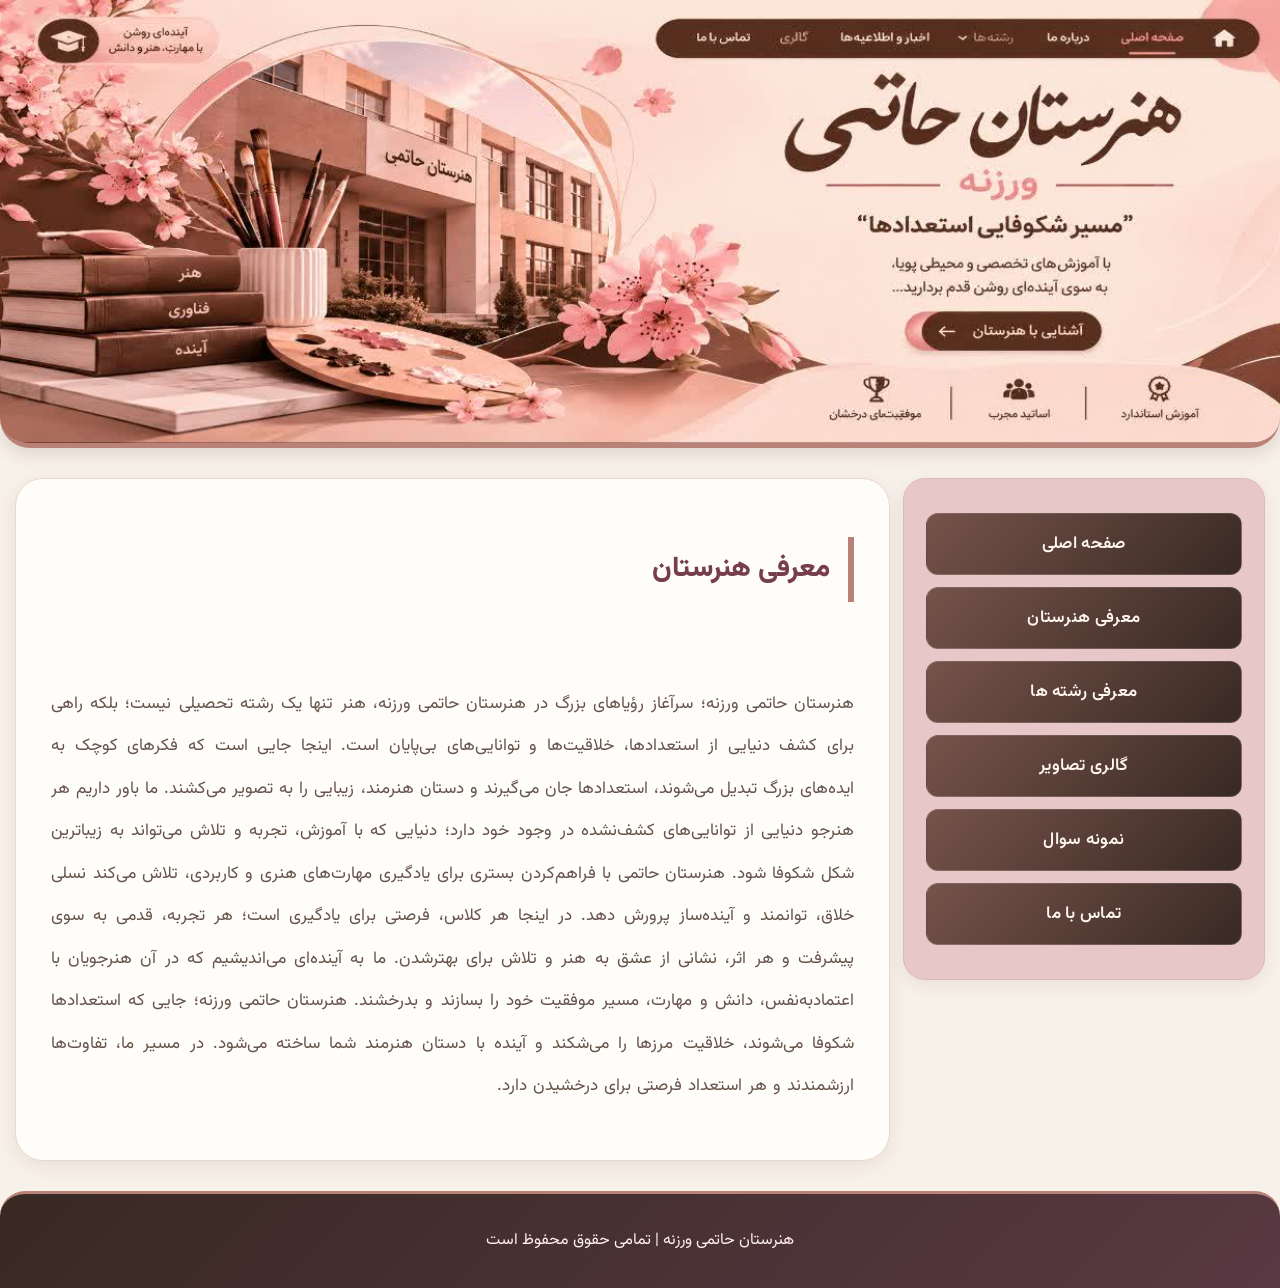
==== moarefi.html @ 298c004c "add my site" ====
<!doctype html>
<html>
<head>
	<link rel="preconnect" href="https://fonts.googleapis.com">
<link rel="preconnect" href="https://fonts.gstatic.com" crossorigin>
<link href="https://fonts.googleapis.com/css2?family=Vazirmatn:wght@400;500;600;700;800&display=swap" rel="stylesheet">
<meta charset="utf-8">
	    <meta name="viewport" content="width=device-width, initial-scale=1.0">

<title>معرفی هنرستان</title>
<style>
@charset "utf-8";

/* تنظیمات کلی سایت */
* {
    box-sizing: border-box;
}

body {
    font-family: 'Vazirmatn', Tahoma, sans-serif;
    font-style: normal;
    direction: rtl;
    min-height: 100vh;
    display: flex;
    flex-direction: column;
    margin: 0;
    padding: 0;
    width: 100%;
    background-color: #F8F1E9;
    color: #382923;
}

/* هدر سایت */
.header {
    width: 100%;
    height: clamp(250px, 35vw, 550px);
    background-image: url("banner.jfif");
    background-size: cover;
    background-repeat: no-repeat;
    background-position: center center;
    margin: 0;
    padding: 0;
    overflow: hidden;
    border-radius: 0 0 30px 30px;
    border-bottom: 5px solid #B98279;
    box-shadow: 0 5px 18px rgba(64, 37, 31, 0.15);
}

/* بخش اصلی */
.main {
    direction: rtl;
    width: 100%;
    display: flex;
    align-items: flex-start;
    gap: 1%;
    padding: 15px;
    flex: 1;
    flex-direction: row-reverse;
}

/* کادر محتوا */
.content {
    background-color: #fffdf9;
    width: 70%;
    min-height: 450px;
    padding: 35px;
    margin: 15px 0;
    text-align: justify;
    font-size: 17px;
    color: #66534b;
    border-radius: 28px;
    box-shadow: 0 5px 20px rgba(64, 37, 31, 0.08);
    line-height: 2.3;
    border: 1px solid #E8D8CC;
    transition: 0.3s ease;
}

/* عنوان های محتوا */
.content h2 {
    color: #763D4E;
    border-right: 6px solid #B98279;
    padding-right: 18px;
    font-size: 28px;
    font-weight: 800;
    margin-bottom: 25px;
}

/* متن ها */
.content p {
    font-size: 17px;
    font-weight: 400;
    line-height: 2.5;
    text-align: justify;
    word-spacing: 1px;
}

/* منوی کناری */
.menu {
    width: 29%;
    background-color: #E8C7C9;
    min-height: 430px;
    padding: 22px;
    margin-top: 15px;
    font-size: 17px;
    border-radius: 22px;
    box-shadow: 0 5px 18px rgba(64, 37, 31, 0.08);
    border: 1px solid #DDB9B9;
    transition: 0.3s ease;
}

/* لیست منو */
ul {
    list-style: none;
    padding: 0;
    margin: 0;
}

li {
    margin: 12px 0;
}

/* دکمه های منو */
a:link,
a:visited {
    background: linear-gradient(135deg, #76534B, #382923);
    color: #fff7f0;
    padding: 17px;
    display: block;
    text-decoration: none;
    border-radius: 12px;
    text-align: center;
    font-weight: 600;
    transition: all 0.3s ease;
    border: 1px solid rgba(255,255,255,0.15);
    letter-spacing: 0.3px;
}

/* افکت حرکت دکمه ها */
a:hover {
    background: linear-gradient(135deg, #B98279, #E8C7C9);
    color: #382923;
    transform: translateX(-5px);
    box-shadow: 0 6px 15px rgba(64, 37, 31, 0.2);
}

/* تصاویر */
img {
    max-width: 100%;
    height: auto;
    border-radius: 12px;
}

/* فوتر */
.footer {
    width: 100%;
    min-height: 80px;
    margin-top: auto;
    padding: 15px;
    line-height: 2;
    text-align: center;
    background: linear-gradient(135deg, #382923, #593943);
    font-size: 16px;
    color: #fff1f0;
    border-radius: 25px 25px 0 0;
    border-top: 3px solid #B98279;
}

/* نمایش در موبایل و تبلت */
@media screen and (max-width: 768px) {

    .main {
        flex-direction: column;
        padding: 10px;
        gap: 10px;
    }

    .content,
    .menu {
        width: 100%;
        padding: 18px;
        margin: 5px 0;
    }

    .header {
        height: 220px;
    }

    .content h2 {
        font-size: 21px;
    }

    .content p {
        font-size: 15px;
    }
	.footer {
    font-size: 14px;
    padding: 20px 10px;
    min-height: 85px;
}

    /* فوتر سایت */
.footer {
    width: 100%;
    min-height: 100px;
    margin-top: auto;
    padding: 25px 15px;
    line-height: 2;
    text-align: center;
    background: linear-gradient(135deg, #382923, #593943, #76534B);
    font-size: 16px;
    color: #F8E8D6;
    border-top: 4px solid #B98279;
    border-radius: 30px 30px 0 0;
    box-shadow: 0 -5px 20px rgba(64, 37, 31, 0.12);
}

/* متن داخل فوتر */
.footer p {
    margin: 5px 0;
    font-weight: 500;
    letter-spacing: 0.3px;
}

/* افکت فوتر */
.footer:hover {
    box-shadow: 0 -8px 25px rgba(64, 37, 31, 0.18);
	}
	</style>
</head>

<body>
	<div class="header"></div>
	
	<div class="main">
		<div class="content">
	<h2>معرفی هنرستان</h2><br>
			<p>
				هنرستان حاتمی ورزنه؛ سرآغاز رؤیاهای بزرگ 

در هنرستان حاتمی ورزنه، هنر تنها یک رشته تحصیلی نیست؛ بلکه راهی برای کشف دنیایی از استعدادها، خلاقیت‌ها و توانایی‌های بی‌پایان است.

اینجا جایی است که فکرهای کوچک به ایده‌های بزرگ تبدیل می‌شوند، استعدادها جان می‌گیرند و دستان هنرمند، زیبایی را به تصویر می‌کشند.

ما باور داریم هر هنرجو دنیایی از توانایی‌های کشف‌نشده در وجود خود دارد؛ دنیایی که با آموزش، تجربه و تلاش می‌تواند به زیباترین شکل شکوفا شود.

هنرستان حاتمی با فراهم‌کردن بستری برای یادگیری مهارت‌های هنری و کاربردی، تلاش می‌کند نسلی خلاق، توانمند و آینده‌ساز پرورش دهد.

در اینجا هر کلاس، فرصتی برای یادگیری است؛ هر تجربه، قدمی به سوی پیشرفت و هر اثر، نشانی از عشق به هنر و تلاش برای بهترشدن.

ما به آینده‌ای می‌اندیشیم که در آن هنرجویان با اعتمادبه‌نفس، دانش و مهارت، مسیر موفقیت خود را بسازند و بدرخشند.

هنرستان حاتمی ورزنه؛ جایی که استعدادها شکوفا می‌شوند، خلاقیت مرزها را می‌شکند و آینده با دستان هنرمند شما ساخته می‌شود.
				در مسیر ما، تفاوت‌ها ارزشمندند و هر استعداد فرصتی برای درخشیدن دارد.
			</p>
		</div>
		<div class="menu">
			<ul>
				<li> <a href="index.html">صفحه اصلی</a></li>
				<li> <a href="moarefi.html">معرفی هنرستان</a></li>
				<li> <a href="reshteh.html">معرفی رشته ها</a></li>
				<li><a href="galeri.html">گالری تصاویر</a></li>
				<li><a href="Sample Questions.html">نمونه سوال</a></li>
				<li><a href="about.html">تماس با ما</a></li>

			</ul>
		</div>
	</div>
	<div class="footer">
		<p>هنرستان حاتمی ورزنه | تمامی حقوق محفوظ است</p>
	</div>
</body>
</html>
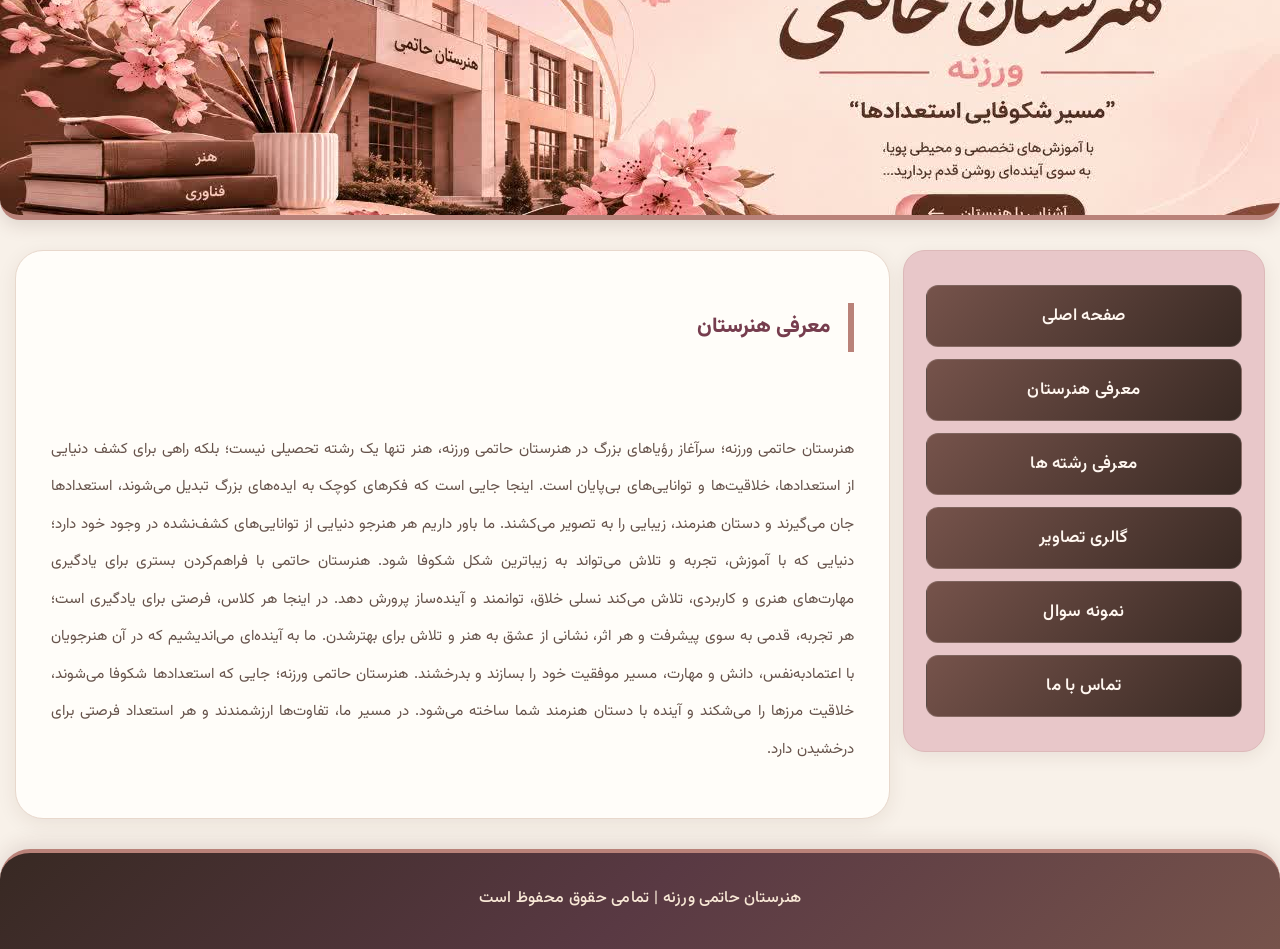
==== commit 44669afd: "Update moarefi.html" ====
--- a/moarefi.html
+++ b/moarefi.html
@@ -167,22 +167,38 @@
 
 /* نمایش در موبایل و تبلت */
 @media screen and (max-width: 768px) {
-
-    .main {
-        flex-direction: column;
+	main {
+        flex-direction: row-reverse;
+        padding: 10px 0;
+        gap: 10px;
+		margin:15px auto;
+		width:96%;
+    }
+
+    .content{
+		width:65%;
+		padding:10px;
+		font-size:13px;
+	}
+    .menu {
+        width: 35%;
         padding: 10px;
-        gap: 10px;
-    }
-
-    .content,
-    .menu {
-        width: 100%;
-        padding: 18px;
-        margin: 5px 0;
-    }
-
+    }
+	.menu ul{
+		display:blok;
+	}
+.menu li{
+	margin:8px 0
+}
+	.menu a:link,
+	.menu a:visited{
+		font-size:12px;
+		padding:10px 5px;
+	}
+}
     .header {
         height: 220px;
+		border-radius:0 0 20px 20px;
     }
 
     .content h2 {
@@ -198,6 +214,9 @@
     min-height: 85px;
 }
 
+
+    
+	
     /* فوتر سایت */
 .footer {
     width: 100%;
